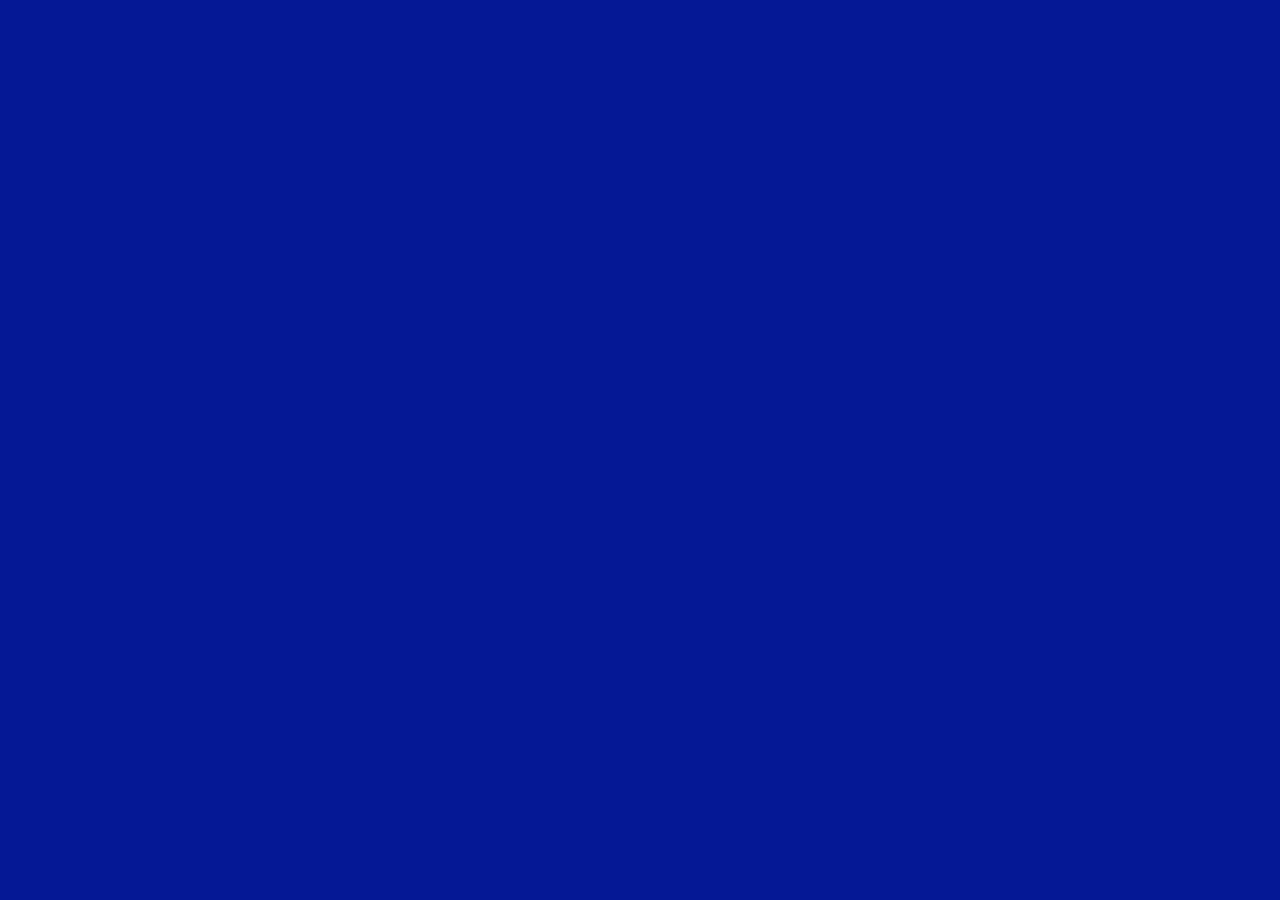
==== daily-goals/index.html @ 87b86ab6 "Initial commit" ====
<!DOCTYPE html>
<html lang="en">
<head>
    <meta charset="UTF-8">
    <meta name="viewport" content="width=device-width, initial-scale=1.0">
    <title>Daily Goals</title>
    <link rel="stylesheet" href="style.css">
</head>
<body>
    <script src="app.js"></script>
</body>
</html>
---- daily-goals/style.css ----
*{
    margin:0;
}
body {
    background-color: rgb(5, 24, 149);
}
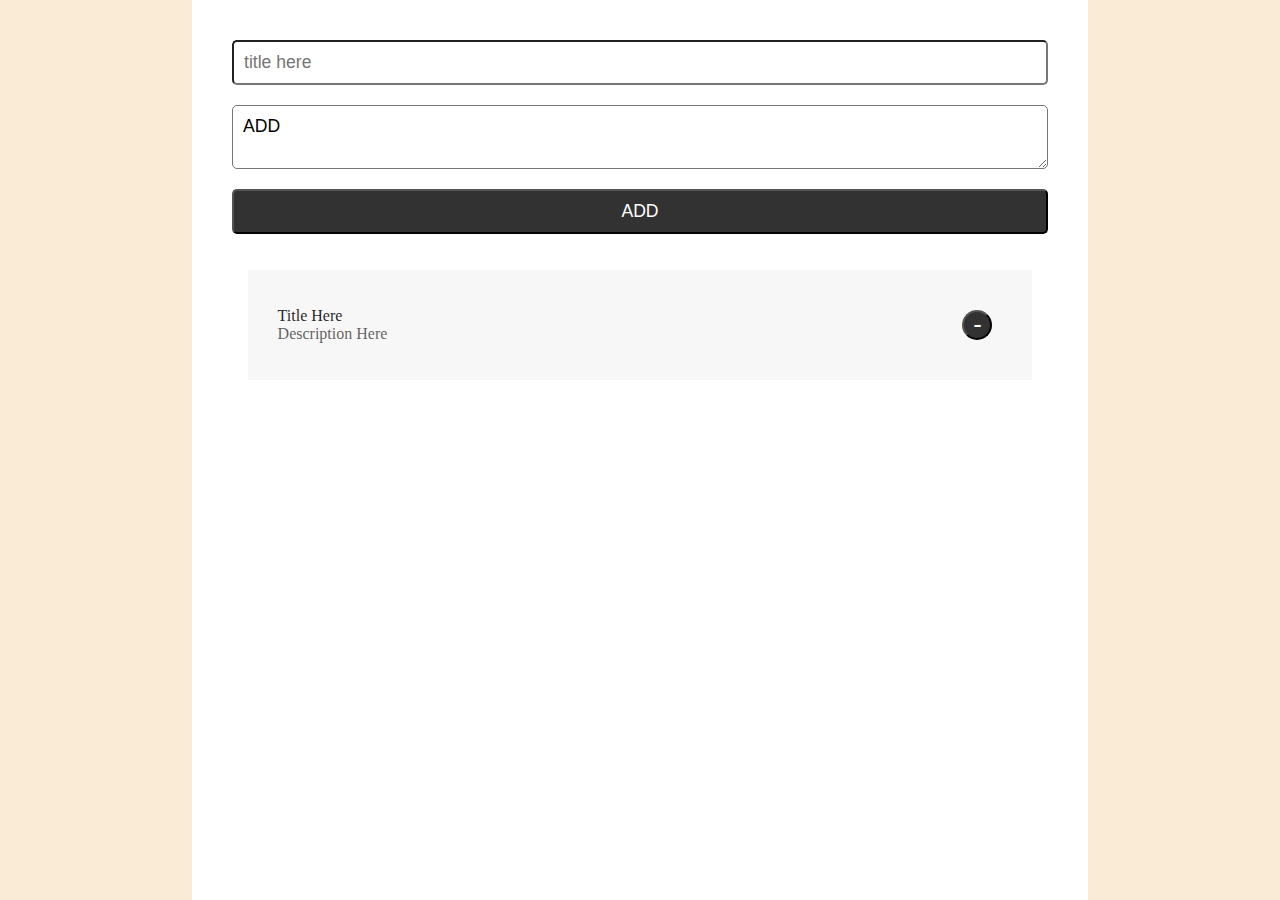
==== commit 8bb1b68a: "Complete most of CSS" ====
--- a/daily-goals/index.html
+++ b/daily-goals/index.html
@@ -7,6 +7,23 @@
     <link rel="stylesheet" href="style.css">
 </head>
 <body>
-    <script src="app.js"></script>
+
+    <div class="container">
+
+        <form>
+            <input type="text" id="title" placeholder="title here" required>
+            <textarea name="" id="description" placeholder="description here" required >ADD</textarea>
+            <button type="submit">ADD</button>
+        </form>
+        <div class="task">
+            <div>
+                <p>Title Here</p>
+                <span>Description Here</span>
+               
+            </div>
+            <button class="deleteBtn">-</button>
+        </div>
+    </div>
+<script src="app.js"></script>
 </body>
 </html>--- a/daily-goals/style.css
+++ b/daily-goals/style.css
@@ -1,6 +1,64 @@
 *{
     margin:0;
+    padding: 0;
+    /* border: 1px solid red; */
 }
 body {
-    background-color: rgb(5, 24, 149);
-}+    background-color: antiquewhite;
+}
+.container{
+    background-color: white;
+    width: 70%;
+    margin: auto;
+    min-height: 100vh;
+    padding: 30px;
+    box-sizing: border-box;
+}
+form{
+    display: flex;
+    flex-direction: column;
+
+}
+input,textarea, button{
+    padding: 10px;
+    border: 1px solid rbg(0,0,0,0.2);
+    font: 100 1.1rem sans-serif;
+    border-radius: 5px;
+    outline: none;
+    margin: 10px;
+
+}
+button{
+    background-color: rgb(50,50,50);
+    color: white;
+    cursor: pointer;
+    transition: all;
+}
+button:hover{
+    background-color: rgb(61,9,156);
+      
+}
+.task{
+    background-color: rgb(247,247,247);
+    font: 100 1.1 rem sans-serif;
+    padding:30px;
+    color:rgba(0,0,0,0.868);
+    display: flex;
+    align-items: center;
+    margin: 2vmax;
+}
+.task > div{
+    width: 100%;
+}
+.task span{
+    color: rgba(0,0,0,0.632);
+}
+.deleteBtn{
+    border-radius: 100%;
+    width: 30px;
+    height: 30px;
+    font-size: 1.6rem;
+    display: flex;
+    justify-content: center;
+    align-items: center;
+}
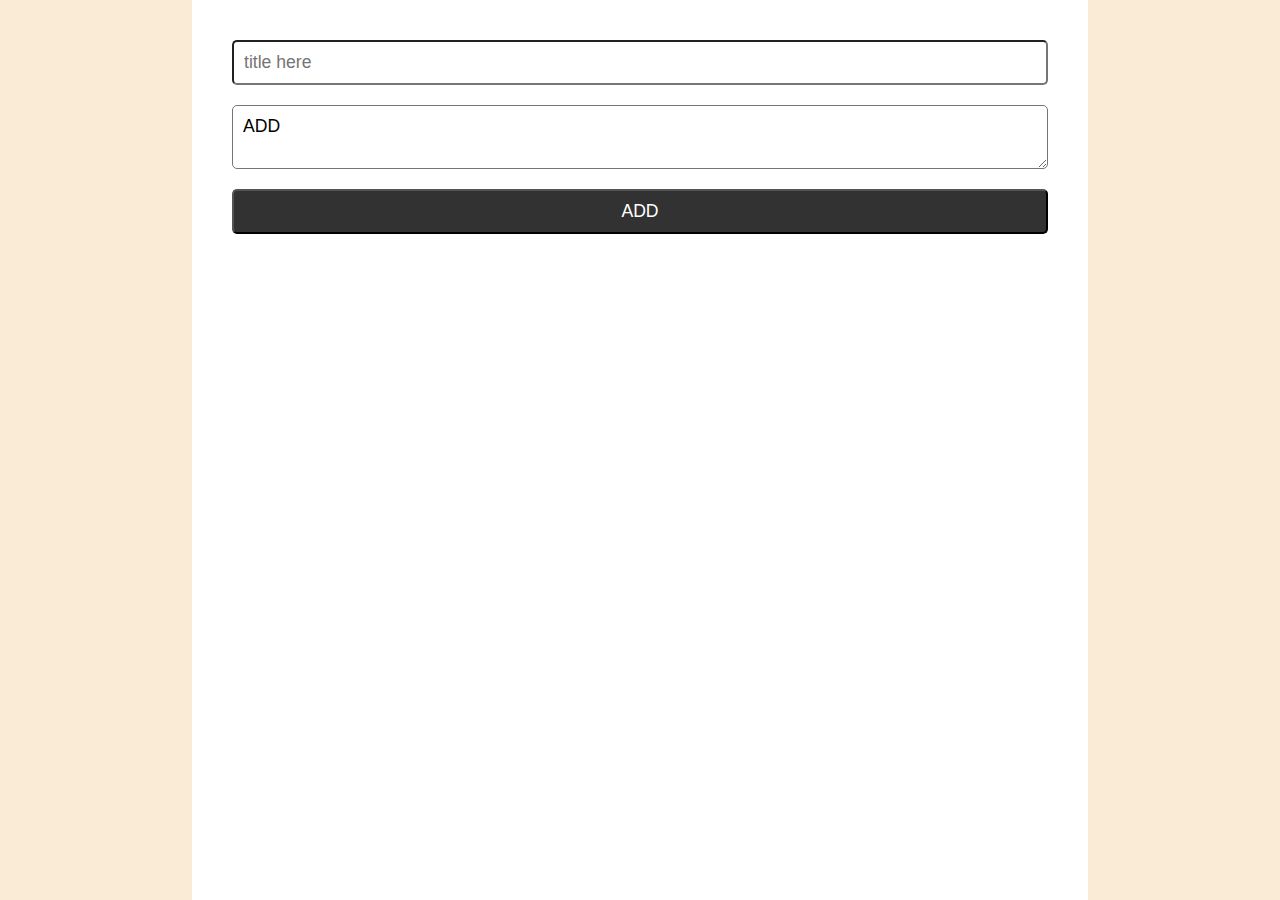
==== commit 5dd973f6: "Add task button complete" ====
--- a/daily-goals/index.html
+++ b/daily-goals/index.html
@@ -15,14 +15,14 @@
             <textarea name="" id="description" placeholder="description here" required >ADD</textarea>
             <button type="submit">ADD</button>
         </form>
-        <div class="task">
+        <!-- <div class="task">
             <div>
                 <p>Title Here</p>
                 <span>Description Here</span>
                
             </div>
             <button class="deleteBtn">-</button>
-        </div>
+        </div> -->
     </div>
 <script src="app.js"></script>
 </body>
--- a/daily-goals/style.css
+++ b/daily-goals/style.css
@@ -61,4 +61,5 @@
     display: flex;
     justify-content: center;
     align-items: center;
+    background-color: red;
 }
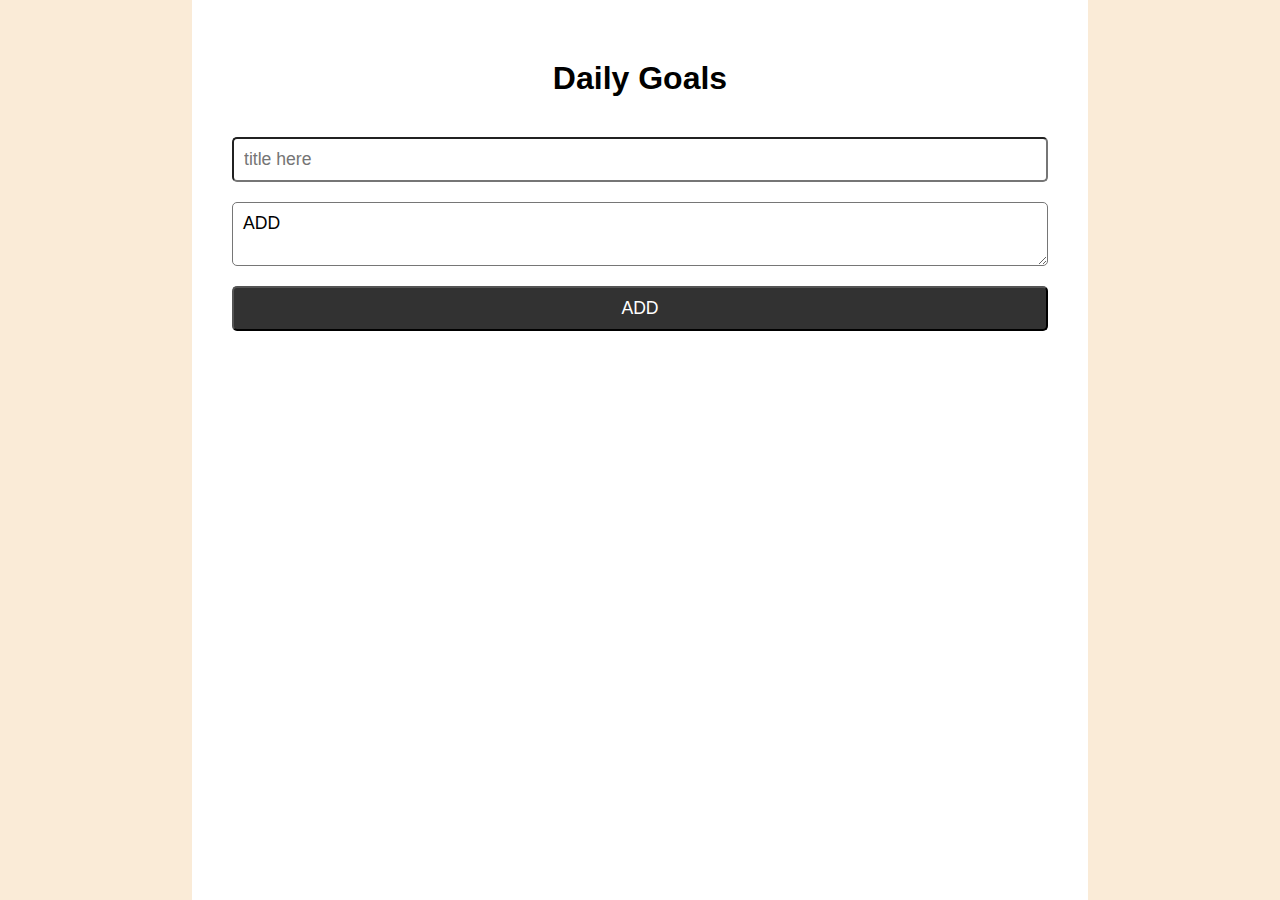
==== commit af3a6715: "Use local storage" ====
--- a/daily-goals/index.html
+++ b/daily-goals/index.html
@@ -9,7 +9,7 @@
 <body>
 
     <div class="container">
-
+        <h1>Daily Goals</h1> 
         <form>
             <input type="text" id="title" placeholder="title here" required>
             <textarea name="" id="description" placeholder="description here" required >ADD</textarea>
--- a/daily-goals/style.css
+++ b/daily-goals/style.css
@@ -13,6 +13,11 @@
     min-height: 100vh;
     padding: 30px;
     box-sizing: border-box;
+}
+h1{
+    font-family: sans-serif;
+    text-align: center;
+    margin: 30px;
 }
 form{
     display: flex;
@@ -62,4 +67,9 @@
     justify-content: center;
     align-items: center;
     background-color: red;
+    cursor: pointer;
 }
+.deleteBtn:hover{
+    background-color:  rgb(61,9,156);
+    
+}
